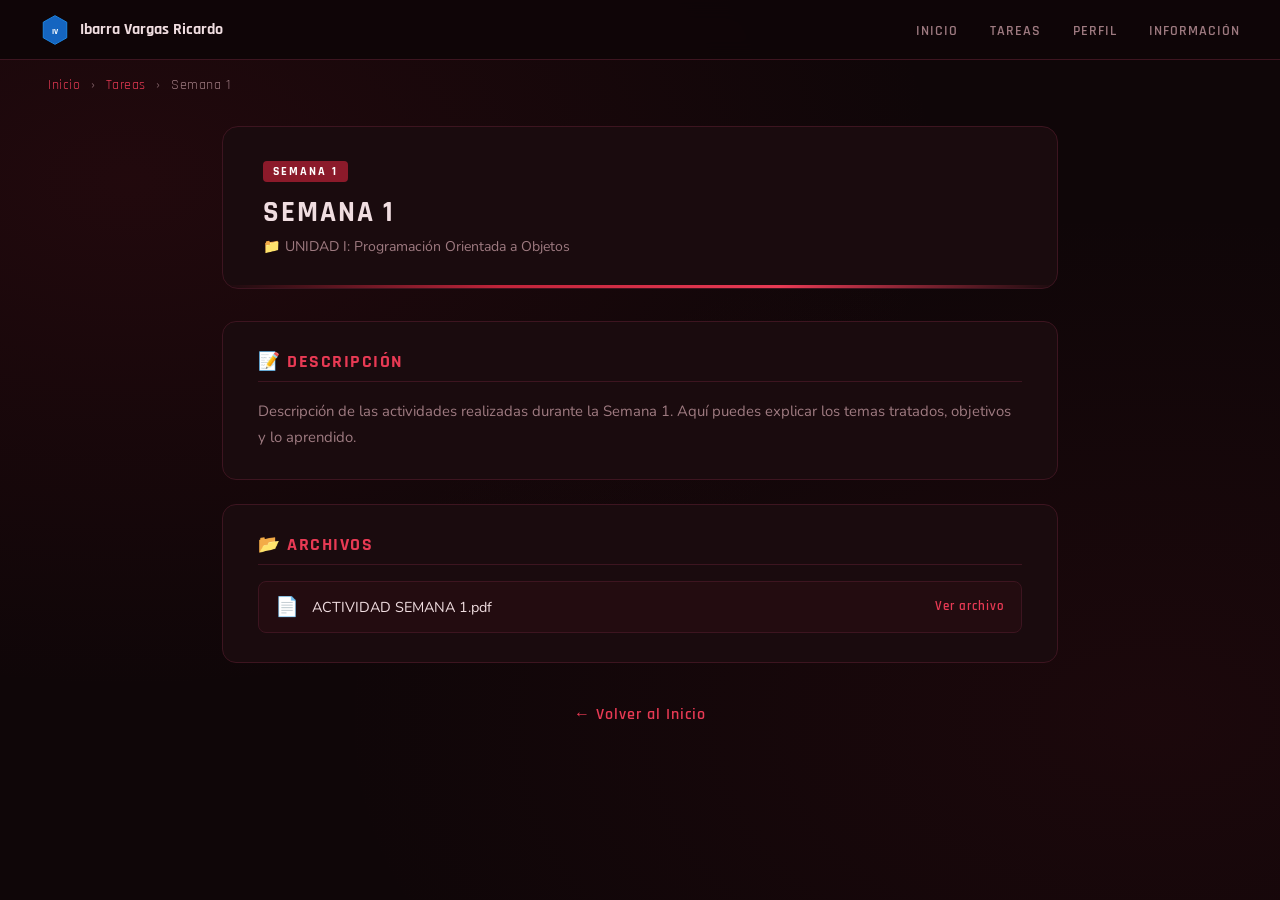
==== pages/semana1.html @ 6594347a "Add files via upload" ====
<!DOCTYPE html>
<html lang="es">
<head>
  <meta charset="UTF-8" />
  <meta name="viewport" content="width=device-width, initial-scale=1.0" />
  <title>Semana 1 — Ibarra Vargas Ricardo</title>
  <link href="https://fonts.googleapis.com/css2?family=Rajdhani:wght@400;600;700&family=Nunito:wght@300;400;600;700&display=swap" rel="stylesheet">
  <style>
    :root {
      --bg-dark:    #0f0608;
      --bg-card:    #1a0b0e;
      --accent:     #8b1a2a;
      --accent2:    #c0243a;
      --accent3:    #e83a54;
      --gold:       #d4a853;
      --text:       #f0dde0;
      --text-muted: #9e7a80;
      --border:     #3d1520;
    }

    * { margin: 0; padding: 0; box-sizing: border-box; }

    body {
      font-family: 'Nunito', sans-serif;
      background-color: var(--bg-dark);
      color: var(--text);
      min-height: 100vh;
      background-image:
        radial-gradient(ellipse at 10% 20%, rgba(139,26,42,0.15) 0%, transparent 50%),
        radial-gradient(ellipse at 90% 80%, rgba(139,26,42,0.10) 0%, transparent 50%);
    }

    /* NAV */
    nav {
      display: flex;
      align-items: center;
      justify-content: space-between;
      padding: 0 2.5rem;
      height: 60px;
      background: rgba(15,6,8,0.95);
      border-bottom: 1px solid var(--border);
      position: sticky;
      top: 0;
      z-index: 100;
      backdrop-filter: blur(10px);
    }

    .nav-brand {
      display: flex;
      align-items: center;
      gap: 10px;
      font-family: 'Rajdhani', sans-serif;
      font-weight: 700;
      font-size: 1rem;
      color: var(--text);
      text-decoration: none;
    }

    .nav-logo-hex { width: 30px; height: 30px; }

    .nav-links { display: flex; gap: 2rem; list-style: none; }
    .nav-links a {
      text-decoration: none;
      color: var(--text-muted);
      font-family: 'Rajdhani', sans-serif;
      font-weight: 600;
      font-size: 0.9rem;
      letter-spacing: 1px;
      text-transform: uppercase;
      transition: color 0.2s;
    }
    .nav-links a:hover { color: var(--accent3); }

    /* BREADCRUMB */
    .breadcrumb {
      padding: 1rem 3rem;
      font-size: 0.85rem;
      color: var(--text-muted);
      font-family: 'Rajdhani', sans-serif;
      letter-spacing: 0.5px;
    }
    .breadcrumb a { color: var(--accent3); text-decoration: none; }
    .breadcrumb a:hover { text-decoration: underline; }
    .breadcrumb span { margin: 0 6px; }

    /* MAIN */
    main {
      max-width: 900px;
      margin: 0 auto;
      padding: 1rem 2rem 4rem;
    }

    /* HEADER DE SEMANA */
    .semana-header {
      background: var(--bg-card);
      border: 1px solid var(--border);
      border-radius: 16px;
      padding: 2rem 2.5rem;
      margin-bottom: 2rem;
      position: relative;
      overflow: hidden;
      animation: fadeIn 0.5s ease;
    }

    .semana-header::before {
      content: '';
      position: absolute;
      bottom: 0; left: 0; right: 0;
      height: 3px;
      background: linear-gradient(90deg, transparent, var(--accent2), var(--accent3), transparent);
    }

    .semana-tag {
      display: inline-block;
      background: var(--accent);
      color: #fff;
      font-family: 'Rajdhani', sans-serif;
      font-weight: 700;
      font-size: 0.75rem;
      letter-spacing: 2px;
      padding: 3px 10px;
      border-radius: 4px;
      text-transform: uppercase;
      margin-bottom: 0.75rem;
    }

    .semana-title {
      font-family: 'Rajdhani', sans-serif;
      font-size: 1.8rem;
      font-weight: 700;
      letter-spacing: 2px;
      color: var(--text);
      margin-bottom: 0.4rem;
    }

    .semana-unidad {
      color: var(--text-muted);
      font-size: 0.88rem;
    }

    /* SECCIONES */
    .section-card {
      background: var(--bg-card);
      border: 1px solid var(--border);
      border-radius: 14px;
      padding: 1.8rem 2.2rem;
      margin-bottom: 1.5rem;
      animation: fadeIn 0.6s ease;
    }

    .section-title {
      font-family: 'Rajdhani', sans-serif;
      font-size: 1.1rem;
      font-weight: 700;
      letter-spacing: 1.5px;
      color: var(--accent3);
      text-transform: uppercase;
      margin-bottom: 1rem;
      padding-bottom: 0.5rem;
      border-bottom: 1px solid var(--border);
    }

    /* ARCHIVOS */
    .file-list { list-style: none; display: flex; flex-direction: column; gap: 0.6rem; }

    .file-item {
      display: flex;
      align-items: center;
      gap: 0.8rem;
      padding: 0.75rem 1rem;
      background: rgba(139,26,42,0.08);
      border: 1px solid var(--border);
      border-radius: 8px;
      transition: all 0.2s;
    }

    .file-item:hover {
      border-color: var(--accent2);
      background: rgba(139,26,42,0.18);
    }

    .file-icon { font-size: 1.2rem; flex-shrink: 0; }

    .file-name {
      flex: 1;
      font-size: 0.9rem;
      color: var(--text);
    }

    .file-link {
      text-decoration: none;
      color: var(--accent3);
      font-family: 'Rajdhani', sans-serif;
      font-weight: 600;
      font-size: 0.82rem;
      letter-spacing: 1px;
      transition: color 0.2s;
    }
    .file-link:hover { color: #ff6b82; }

    /* DESCRIPCIÓN */
    .desc-text {
      color: var(--text-muted);
      font-size: 0.93rem;
      line-height: 1.75;
    }

    .desc-text strong { color: var(--accent3); }

    /* VACÍO PLACEHOLDER */
    .empty-note {
      color: var(--text-muted);
      font-size: 0.88rem;
      font-style: italic;
      text-align: center;
      padding: 1.5rem 0;
    }

    /* BACK */
    .back-row {
      text-align: center;
      margin-top: 2.5rem;
    }

    .back-link {
      color: var(--accent3);
      text-decoration: none;
      font-family: 'Rajdhani', sans-serif;
      font-weight: 600;
      letter-spacing: 1px;
      transition: color 0.2s;
    }
    .back-link:hover { color: #ff6b82; }

    @keyframes fadeIn {
      from { opacity: 0; transform: translateY(12px); }
      to   { opacity: 1; transform: translateY(0); }
    }
  </style>
</head>
<body>

  <!-- NAVBAR -->
  <nav>
    <a class="nav-brand" href="../index.html">
      <svg class="nav-logo-hex" viewBox="0 0 40 46" xmlns="http://www.w3.org/2000/svg">
        <polygon points="20,1 38,11 38,35 20,45 2,35 2,11"
                 fill="#1565c0" stroke="#1e88e5" stroke-width="1.5"/>
        <text x="20" y="29" font-family="Rajdhani,sans-serif"
              font-size="13" font-weight="700" fill="white" text-anchor="middle">IV</text>
      </svg>
      Ibarra Vargas Ricardo
    </a>
    <ul class="nav-links">
      <li><a href="../index.html">Inicio</a></li>
      <li><a href="../index.html#tareas">Tareas</a></li>
      <li><a href="../index.html#perfil">Perfil</a></li>
      <li><a href="../index.html#info">Información</a></li>
    </ul>
  </nav>

  <!-- BREADCRUMB -->
  <div class="breadcrumb">
    <a href="../index.html">Inicio</a>
    <span>›</span>
    <a href="../index.html">Tareas</a>
    <span>›</span>
    Semana 1
  </div>

  <!-- CONTENIDO -->
  <main>

    <!-- Cabecera de semana -->
    <div class="semana-header">
      <div class="semana-tag">Semana 1</div>
      <div class="semana-title">SEMANA 1</div>
      <div class="semana-unidad">📁 UNIDAD I: Programación Orientada a Objetos</div>
    </div>

    <!-- Descripción de la práctica -->
    <div class="section-card">
      <div class="section-title">📝 Descripción</div>
      <p class="desc-text">
        <!-- ✏️ EDITA AQUÍ: escribe de qué trata la práctica de esta semana -->
        Descripción de las actividades realizadas durante la Semana 1.
        Aquí puedes explicar los temas tratados, objetivos y lo aprendido.
      </p>
    </div>

    <!-- Archivos entregados -->
    <div class="section-card">
      <div class="section-title">📂 Archivos</div>
      <ul class="file-list">

        <!-- ✏️ EDITA AQUÍ: agrega tus archivos.
             El href debe ser la ruta al archivo dentro de la carpeta semana1/
             Ejemplo: href="semana1/ACTIVIDAD_SEMANA_1.pdf"  -->

        <li class="file-item">
          <span class="file-icon">📄</span>
          <span class="file-name">ACTIVIDAD SEMANA 1.pdf</span>
          <a class="file-link" href="semana1/ACTIVIDAD_SEMANA_1.pdf" target="_blank">Ver archivo</a>
        </li>

        <!-- Agrega más archivos copiando el bloque <li> de arriba -->

      </ul>
    </div>

    <!-- Volver -->
    <div class="back-row">
      <a class="back-link" href="../index.html">← Volver al Inicio</a>
    </div>

  </main>

</body>
</html>
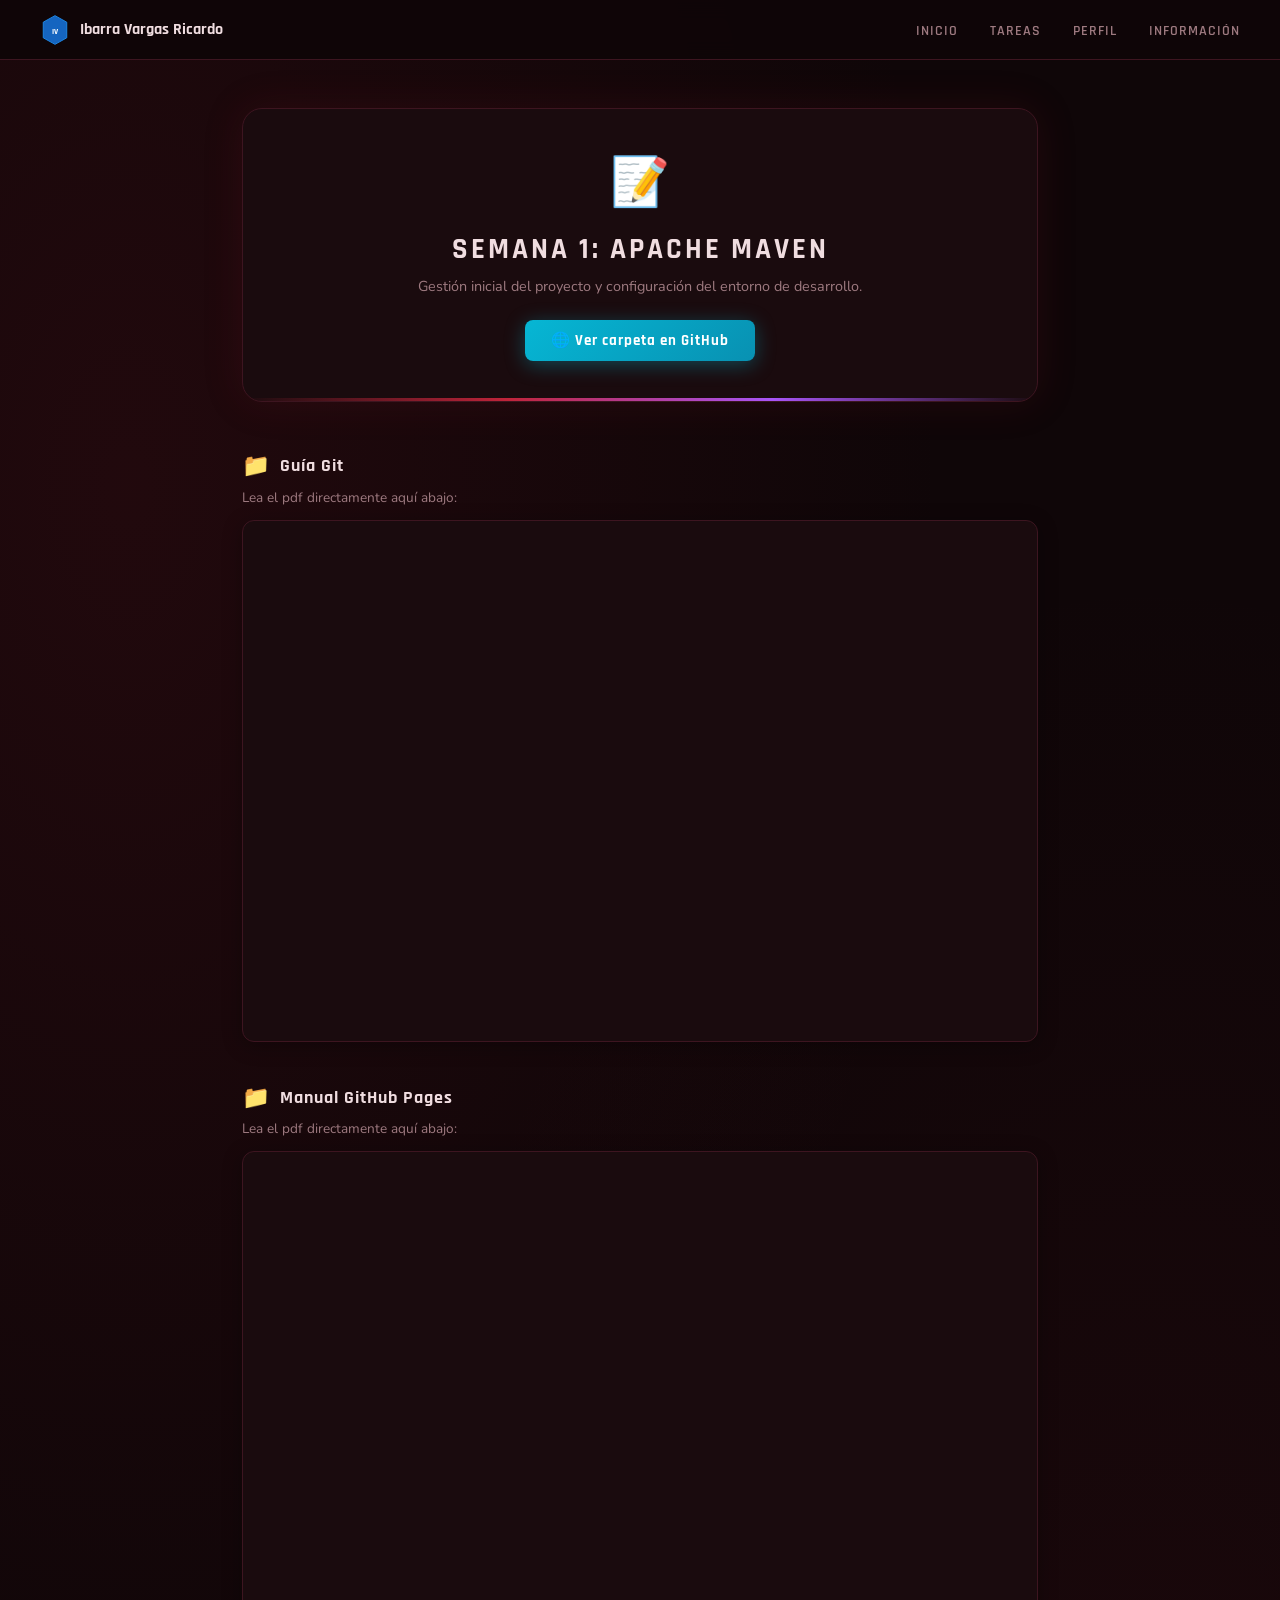
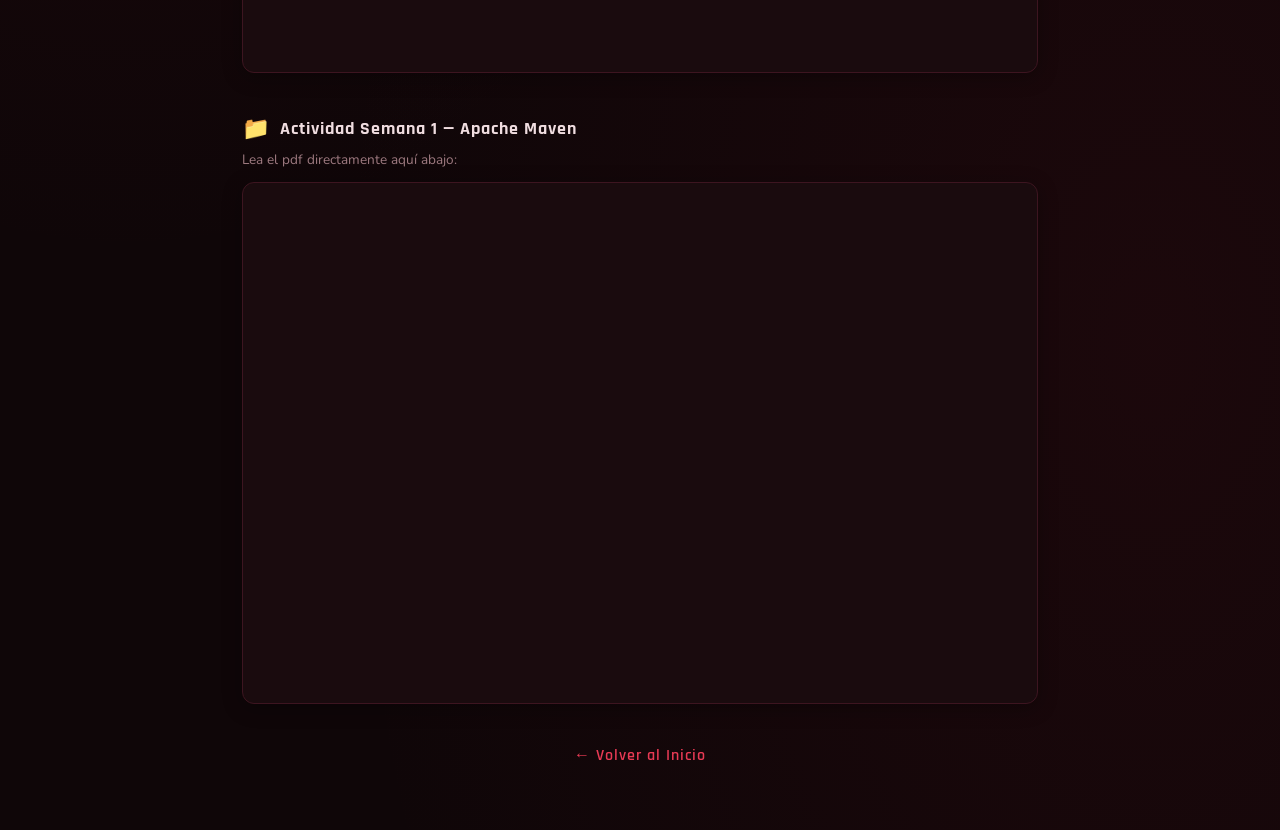
==== commit db411008: "Add files via upload" ====
--- a/pages/semana1.html
+++ b/pages/semana1.html
@@ -7,313 +7,155 @@
   <link href="https://fonts.googleapis.com/css2?family=Rajdhani:wght@400;600;700&family=Nunito:wght@300;400;600;700&display=swap" rel="stylesheet">
   <style>
     :root {
-      --bg-dark:    #0f0608;
-      --bg-card:    #1a0b0e;
-      --accent:     #8b1a2a;
-      --accent2:    #c0243a;
-      --accent3:    #e83a54;
-      --gold:       #d4a853;
-      --text:       #f0dde0;
-      --text-muted: #9e7a80;
-      --border:     #3d1520;
+      --bg-dark:#0f0608; --bg-card:#1a0b0e; --accent:#8b1a2a;
+      --accent2:#c0243a; --accent3:#e83a54;
+      --text:#f0dde0; --text-muted:#9e7a80; --border:#3d1520;
     }
+    * { margin:0; padding:0; box-sizing:border-box; }
+    body {
+      font-family:'Nunito',sans-serif; background-color:var(--bg-dark);
+      color:var(--text); min-height:100vh;
+      background-image:
+        radial-gradient(ellipse at 10% 20%,rgba(139,26,42,0.15) 0%,transparent 50%),
+        radial-gradient(ellipse at 90% 80%,rgba(139,26,42,0.10) 0%,transparent 50%);
+    }
+    nav {
+      display:flex; align-items:center; justify-content:space-between;
+      padding:0 2.5rem; height:60px; background:rgba(15,6,8,0.95);
+      border-bottom:1px solid var(--border); position:sticky; top:0; z-index:100;
+      backdrop-filter:blur(10px);
+    }
+    .nav-brand {
+      display:flex; align-items:center; gap:10px;
+      font-family:'Rajdhani',sans-serif; font-weight:700; font-size:1rem;
+      color:var(--text); text-decoration:none;
+    }
+    .nav-logo-hex { width:30px; height:30px; }
+    .nav-links { display:flex; gap:2rem; list-style:none; }
+    .nav-links a {
+      text-decoration:none; color:var(--text-muted);
+      font-family:'Rajdhani',sans-serif; font-weight:600;
+      font-size:0.9rem; letter-spacing:1px; text-transform:uppercase; transition:color 0.2s;
+    }
+    .nav-links a:hover { color:var(--accent3); }
 
-    * { margin: 0; padding: 0; box-sizing: border-box; }
+    main { max-width:860px; margin:0 auto; padding:3rem 2rem 4rem; }
 
-    body {
-      font-family: 'Nunito', sans-serif;
-      background-color: var(--bg-dark);
-      color: var(--text);
-      min-height: 100vh;
-      background-image:
-        radial-gradient(ellipse at 10% 20%, rgba(139,26,42,0.15) 0%, transparent 50%),
-        radial-gradient(ellipse at 90% 80%, rgba(139,26,42,0.10) 0%, transparent 50%);
+    .hero-semana {
+      background:var(--bg-card); border:1px solid var(--border);
+      border-radius:20px; padding:2.5rem 2rem; text-align:center;
+      position:relative; overflow:hidden; margin-bottom:3rem;
+      box-shadow:0 0 40px rgba(139,26,42,0.15); animation:fadeIn 0.6s ease;
     }
+    .hero-semana::before {
+      content:''; position:absolute; bottom:0; left:0; right:0; height:3px;
+      background:linear-gradient(90deg,transparent,var(--accent2),#a855f7,transparent);
+    }
+    .hero-icon { font-size:3rem; margin-bottom:1rem; display:block; }
+    .hero-semana h1 {
+      font-family:'Rajdhani',sans-serif; font-size:1.8rem; font-weight:700;
+      letter-spacing:3px; color:var(--text); text-transform:uppercase; margin-bottom:0.5rem;
+    }
+    .hero-semana p { color:var(--text-muted); font-size:0.9rem; margin-bottom:1.5rem; }
+    .btn-github {
+      display:inline-flex; align-items:center; gap:8px;
+      background:linear-gradient(135deg,#06b6d4,#0891b2);
+      color:#fff; border:none; padding:0.7rem 1.6rem; border-radius:8px;
+      font-family:'Rajdhani',sans-serif; font-weight:700; font-size:0.95rem;
+      letter-spacing:1px; cursor:pointer; text-decoration:none;
+      box-shadow:0 4px 20px rgba(6,182,212,0.35); transition:all 0.2s;
+    }
+    .btn-github:hover { transform:translateY(-2px); box-shadow:0 6px 28px rgba(6,182,212,0.5); }
 
-    /* NAV */
-    nav {
-      display: flex;
-      align-items: center;
-      justify-content: space-between;
-      padding: 0 2.5rem;
-      height: 60px;
-      background: rgba(15,6,8,0.95);
-      border-bottom: 1px solid var(--border);
-      position: sticky;
-      top: 0;
-      z-index: 100;
-      backdrop-filter: blur(10px);
+    .pdf-section { margin-bottom:2.5rem; animation:fadeIn 0.5s ease; }
+    .pdf-section-header { display:flex; align-items:center; gap:10px; margin-bottom:0.4rem; }
+    .pdf-folder { font-size:1.4rem; }
+    .pdf-section-title {
+      font-family:'Rajdhani',sans-serif; font-size:1.15rem; font-weight:700;
+      color:var(--text); letter-spacing:1px;
     }
+    .pdf-section-desc { color:var(--text-muted); font-size:0.85rem; margin-bottom:0.8rem; }
+    .pdf-embed-wrapper {
+      background:var(--bg-card); border:1px solid var(--border);
+      border-radius:12px; overflow:hidden; box-shadow:0 4px 20px rgba(0,0,0,0.3);
+    }
+    .pdf-embed-wrapper iframe { width:100%; height:520px; border:none; display:block; }
 
-    .nav-brand {
-      display: flex;
-      align-items: center;
-      gap: 10px;
-      font-family: 'Rajdhani', sans-serif;
-      font-weight: 700;
-      font-size: 1rem;
-      color: var(--text);
-      text-decoration: none;
+    .back-center { text-align:center; margin-top:2.5rem; }
+    .back-link {
+      color:var(--accent3); text-decoration:none;
+      font-family:'Rajdhani',sans-serif; font-weight:600; letter-spacing:1px; transition:color 0.2s;
     }
-
-    .nav-logo-hex { width: 30px; height: 30px; }
-
-    .nav-links { display: flex; gap: 2rem; list-style: none; }
-    .nav-links a {
-      text-decoration: none;
-      color: var(--text-muted);
-      font-family: 'Rajdhani', sans-serif;
-      font-weight: 600;
-      font-size: 0.9rem;
-      letter-spacing: 1px;
-      text-transform: uppercase;
-      transition: color 0.2s;
-    }
-    .nav-links a:hover { color: var(--accent3); }
-
-    /* BREADCRUMB */
-    .breadcrumb {
-      padding: 1rem 3rem;
-      font-size: 0.85rem;
-      color: var(--text-muted);
-      font-family: 'Rajdhani', sans-serif;
-      letter-spacing: 0.5px;
-    }
-    .breadcrumb a { color: var(--accent3); text-decoration: none; }
-    .breadcrumb a:hover { text-decoration: underline; }
-    .breadcrumb span { margin: 0 6px; }
-
-    /* MAIN */
-    main {
-      max-width: 900px;
-      margin: 0 auto;
-      padding: 1rem 2rem 4rem;
-    }
-
-    /* HEADER DE SEMANA */
-    .semana-header {
-      background: var(--bg-card);
-      border: 1px solid var(--border);
-      border-radius: 16px;
-      padding: 2rem 2.5rem;
-      margin-bottom: 2rem;
-      position: relative;
-      overflow: hidden;
-      animation: fadeIn 0.5s ease;
-    }
-
-    .semana-header::before {
-      content: '';
-      position: absolute;
-      bottom: 0; left: 0; right: 0;
-      height: 3px;
-      background: linear-gradient(90deg, transparent, var(--accent2), var(--accent3), transparent);
-    }
-
-    .semana-tag {
-      display: inline-block;
-      background: var(--accent);
-      color: #fff;
-      font-family: 'Rajdhani', sans-serif;
-      font-weight: 700;
-      font-size: 0.75rem;
-      letter-spacing: 2px;
-      padding: 3px 10px;
-      border-radius: 4px;
-      text-transform: uppercase;
-      margin-bottom: 0.75rem;
-    }
-
-    .semana-title {
-      font-family: 'Rajdhani', sans-serif;
-      font-size: 1.8rem;
-      font-weight: 700;
-      letter-spacing: 2px;
-      color: var(--text);
-      margin-bottom: 0.4rem;
-    }
-
-    .semana-unidad {
-      color: var(--text-muted);
-      font-size: 0.88rem;
-    }
-
-    /* SECCIONES */
-    .section-card {
-      background: var(--bg-card);
-      border: 1px solid var(--border);
-      border-radius: 14px;
-      padding: 1.8rem 2.2rem;
-      margin-bottom: 1.5rem;
-      animation: fadeIn 0.6s ease;
-    }
-
-    .section-title {
-      font-family: 'Rajdhani', sans-serif;
-      font-size: 1.1rem;
-      font-weight: 700;
-      letter-spacing: 1.5px;
-      color: var(--accent3);
-      text-transform: uppercase;
-      margin-bottom: 1rem;
-      padding-bottom: 0.5rem;
-      border-bottom: 1px solid var(--border);
-    }
-
-    /* ARCHIVOS */
-    .file-list { list-style: none; display: flex; flex-direction: column; gap: 0.6rem; }
-
-    .file-item {
-      display: flex;
-      align-items: center;
-      gap: 0.8rem;
-      padding: 0.75rem 1rem;
-      background: rgba(139,26,42,0.08);
-      border: 1px solid var(--border);
-      border-radius: 8px;
-      transition: all 0.2s;
-    }
-
-    .file-item:hover {
-      border-color: var(--accent2);
-      background: rgba(139,26,42,0.18);
-    }
-
-    .file-icon { font-size: 1.2rem; flex-shrink: 0; }
-
-    .file-name {
-      flex: 1;
-      font-size: 0.9rem;
-      color: var(--text);
-    }
-
-    .file-link {
-      text-decoration: none;
-      color: var(--accent3);
-      font-family: 'Rajdhani', sans-serif;
-      font-weight: 600;
-      font-size: 0.82rem;
-      letter-spacing: 1px;
-      transition: color 0.2s;
-    }
-    .file-link:hover { color: #ff6b82; }
-
-    /* DESCRIPCIÓN */
-    .desc-text {
-      color: var(--text-muted);
-      font-size: 0.93rem;
-      line-height: 1.75;
-    }
-
-    .desc-text strong { color: var(--accent3); }
-
-    /* VACÍO PLACEHOLDER */
-    .empty-note {
-      color: var(--text-muted);
-      font-size: 0.88rem;
-      font-style: italic;
-      text-align: center;
-      padding: 1.5rem 0;
-    }
-
-    /* BACK */
-    .back-row {
-      text-align: center;
-      margin-top: 2.5rem;
-    }
-
-    .back-link {
-      color: var(--accent3);
-      text-decoration: none;
-      font-family: 'Rajdhani', sans-serif;
-      font-weight: 600;
-      letter-spacing: 1px;
-      transition: color 0.2s;
-    }
-    .back-link:hover { color: #ff6b82; }
-
-    @keyframes fadeIn {
-      from { opacity: 0; transform: translateY(12px); }
-      to   { opacity: 1; transform: translateY(0); }
-    }
+    .back-link:hover { color:#ff6b82; }
+    @keyframes fadeIn { from{opacity:0;transform:translateY(12px)} to{opacity:1;transform:translateY(0)} }
   </style>
 </head>
 <body>
-
-  <!-- NAVBAR -->
   <nav>
     <a class="nav-brand" href="../index.html">
       <svg class="nav-logo-hex" viewBox="0 0 40 46" xmlns="http://www.w3.org/2000/svg">
-        <polygon points="20,1 38,11 38,35 20,45 2,35 2,11"
-                 fill="#1565c0" stroke="#1e88e5" stroke-width="1.5"/>
-        <text x="20" y="29" font-family="Rajdhani,sans-serif"
-              font-size="13" font-weight="700" fill="white" text-anchor="middle">IV</text>
+        <polygon points="20,1 38,11 38,35 20,45 2,35 2,11" fill="#1565c0" stroke="#1e88e5" stroke-width="1.5"/>
+        <text x="20" y="29" font-family="Rajdhani,sans-serif" font-size="13" font-weight="700" fill="white" text-anchor="middle">IV</text>
       </svg>
       Ibarra Vargas Ricardo
     </a>
     <ul class="nav-links">
       <li><a href="../index.html">Inicio</a></li>
-      <li><a href="../index.html#tareas">Tareas</a></li>
-      <li><a href="../index.html#perfil">Perfil</a></li>
-      <li><a href="../index.html#info">Información</a></li>
+      <li><a href="../index.html">Tareas</a></li>
+      <li><a href="../index.html">Perfil</a></li>
+      <li><a href="../index.html">Información</a></li>
     </ul>
   </nav>
 
-  <!-- BREADCRUMB -->
-  <div class="breadcrumb">
-    <a href="../index.html">Inicio</a>
-    <span>›</span>
-    <a href="../index.html">Tareas</a>
-    <span>›</span>
-    Semana 1
-  </div>
-
-  <!-- CONTENIDO -->
   <main>
-
-    <!-- Cabecera de semana -->
-    <div class="semana-header">
-      <div class="semana-tag">Semana 1</div>
-      <div class="semana-title">SEMANA 1</div>
-      <div class="semana-unidad">📁 UNIDAD I: Programación Orientada a Objetos</div>
+    <div class="hero-semana">
+      <span class="hero-icon">📝</span>
+      <h1>Semana 1: Apache Maven</h1>
+      <p>Gestión inicial del proyecto y configuración del entorno de desarrollo.</p>
+      <a class="btn-github" href="https://github.com/TU_USUARIO/TU_REPO/tree/main/pages/semana1" target="_blank">
+        🌐 Ver carpeta en GitHub
+      </a>
     </div>
 
-    <!-- Descripción de la práctica -->
-    <div class="section-card">
-      <div class="section-title">📝 Descripción</div>
-      <p class="desc-text">
-        <!-- ✏️ EDITA AQUÍ: escribe de qué trata la práctica de esta semana -->
-        Descripción de las actividades realizadas durante la Semana 1.
-        Aquí puedes explicar los temas tratados, objetivos y lo aprendido.
-      </p>
+    <!-- PDF 1 -->
+    <div class="pdf-section">
+      <div class="pdf-section-header">
+        <span class="pdf-folder">📁</span>
+        <span class="pdf-section-title">Guía Git</span>
+      </div>
+      <p class="pdf-section-desc">Lea el pdf directamente aquí abajo:</p>
+      <div class="pdf-embed-wrapper">
+        <iframe src="semana1/GUIA_GITHUB_IbarraVargasRicardo.pdf" title="Guía GitHub"></iframe>
+      </div>
     </div>
 
-    <!-- Archivos entregados -->
-    <div class="section-card">
-      <div class="section-title">📂 Archivos</div>
-      <ul class="file-list">
-
-        <!-- ✏️ EDITA AQUÍ: agrega tus archivos.
-             El href debe ser la ruta al archivo dentro de la carpeta semana1/
-             Ejemplo: href="semana1/ACTIVIDAD_SEMANA_1.pdf"  -->
-
-        <li class="file-item">
-          <span class="file-icon">📄</span>
-          <span class="file-name">ACTIVIDAD SEMANA 1.pdf</span>
-          <a class="file-link" href="semana1/ACTIVIDAD_SEMANA_1.pdf" target="_blank">Ver archivo</a>
-        </li>
-
-        <!-- Agrega más archivos copiando el bloque <li> de arriba -->
-
-      </ul>
+    <!-- PDF 2 -->
+    <div class="pdf-section">
+      <div class="pdf-section-header">
+        <span class="pdf-folder">📁</span>
+        <span class="pdf-section-title">Manual GitHub Pages</span>
+      </div>
+      <p class="pdf-section-desc">Lea el pdf directamente aquí abajo:</p>
+      <div class="pdf-embed-wrapper">
+        <iframe src="semana1/MANUAL_GITHUB_IbarraVargasRicardo.pdf" title="Manual GitHub"></iframe>
+      </div>
     </div>
 
-    <!-- Volver -->
-    <div class="back-row">
+    <!-- PDF 3 -->
+    <div class="pdf-section">
+      <div class="pdf-section-header">
+        <span class="pdf-folder">📁</span>
+        <span class="pdf-section-title">Actividad Semana 1 — Apache Maven</span>
+      </div>
+      <p class="pdf-section-desc">Lea el pdf directamente aquí abajo:</p>
+      <div class="pdf-embed-wrapper">
+        <iframe src="semana1/SEMANA1_APACHE_IbarraVargaRicardo.pdf" title="Actividad Semana 1"></iframe>
+      </div>
+    </div>
+
+    <div class="back-center">
       <a class="back-link" href="../index.html">← Volver al Inicio</a>
     </div>
-
   </main>
-
 </body>
 </html>
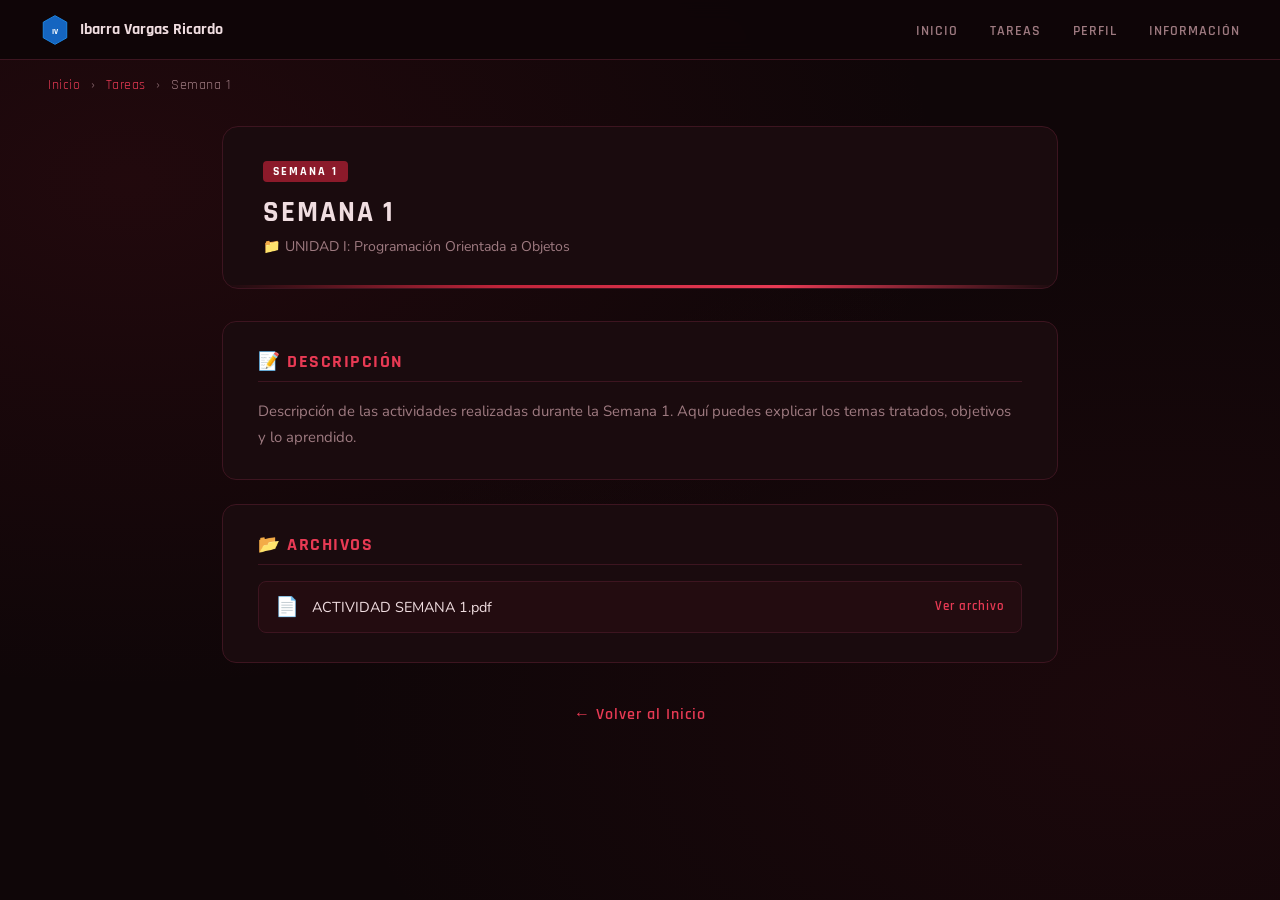
==== commit 742e489c: "Add files via upload" ====
--- a/pages/semana1.html
+++ b/pages/semana1.html
@@ -7,155 +7,313 @@
   <link href="https://fonts.googleapis.com/css2?family=Rajdhani:wght@400;600;700&family=Nunito:wght@300;400;600;700&display=swap" rel="stylesheet">
   <style>
     :root {
-      --bg-dark:#0f0608; --bg-card:#1a0b0e; --accent:#8b1a2a;
-      --accent2:#c0243a; --accent3:#e83a54;
-      --text:#f0dde0; --text-muted:#9e7a80; --border:#3d1520;
-    }
-    * { margin:0; padding:0; box-sizing:border-box; }
+      --bg-dark:    #0f0608;
+      --bg-card:    #1a0b0e;
+      --accent:     #8b1a2a;
+      --accent2:    #c0243a;
+      --accent3:    #e83a54;
+      --gold:       #d4a853;
+      --text:       #f0dde0;
+      --text-muted: #9e7a80;
+      --border:     #3d1520;
+    }
+
+    * { margin: 0; padding: 0; box-sizing: border-box; }
+
     body {
-      font-family:'Nunito',sans-serif; background-color:var(--bg-dark);
-      color:var(--text); min-height:100vh;
+      font-family: 'Nunito', sans-serif;
+      background-color: var(--bg-dark);
+      color: var(--text);
+      min-height: 100vh;
       background-image:
-        radial-gradient(ellipse at 10% 20%,rgba(139,26,42,0.15) 0%,transparent 50%),
-        radial-gradient(ellipse at 90% 80%,rgba(139,26,42,0.10) 0%,transparent 50%);
-    }
+        radial-gradient(ellipse at 10% 20%, rgba(139,26,42,0.15) 0%, transparent 50%),
+        radial-gradient(ellipse at 90% 80%, rgba(139,26,42,0.10) 0%, transparent 50%);
+    }
+
+    /* NAV */
     nav {
-      display:flex; align-items:center; justify-content:space-between;
-      padding:0 2.5rem; height:60px; background:rgba(15,6,8,0.95);
-      border-bottom:1px solid var(--border); position:sticky; top:0; z-index:100;
-      backdrop-filter:blur(10px);
-    }
+      display: flex;
+      align-items: center;
+      justify-content: space-between;
+      padding: 0 2.5rem;
+      height: 60px;
+      background: rgba(15,6,8,0.95);
+      border-bottom: 1px solid var(--border);
+      position: sticky;
+      top: 0;
+      z-index: 100;
+      backdrop-filter: blur(10px);
+    }
+
     .nav-brand {
-      display:flex; align-items:center; gap:10px;
-      font-family:'Rajdhani',sans-serif; font-weight:700; font-size:1rem;
-      color:var(--text); text-decoration:none;
-    }
-    .nav-logo-hex { width:30px; height:30px; }
-    .nav-links { display:flex; gap:2rem; list-style:none; }
+      display: flex;
+      align-items: center;
+      gap: 10px;
+      font-family: 'Rajdhani', sans-serif;
+      font-weight: 700;
+      font-size: 1rem;
+      color: var(--text);
+      text-decoration: none;
+    }
+
+    .nav-logo-hex { width: 30px; height: 30px; }
+
+    .nav-links { display: flex; gap: 2rem; list-style: none; }
     .nav-links a {
-      text-decoration:none; color:var(--text-muted);
-      font-family:'Rajdhani',sans-serif; font-weight:600;
-      font-size:0.9rem; letter-spacing:1px; text-transform:uppercase; transition:color 0.2s;
-    }
-    .nav-links a:hover { color:var(--accent3); }
-
-    main { max-width:860px; margin:0 auto; padding:3rem 2rem 4rem; }
-
-    .hero-semana {
-      background:var(--bg-card); border:1px solid var(--border);
-      border-radius:20px; padding:2.5rem 2rem; text-align:center;
-      position:relative; overflow:hidden; margin-bottom:3rem;
-      box-shadow:0 0 40px rgba(139,26,42,0.15); animation:fadeIn 0.6s ease;
-    }
-    .hero-semana::before {
-      content:''; position:absolute; bottom:0; left:0; right:0; height:3px;
-      background:linear-gradient(90deg,transparent,var(--accent2),#a855f7,transparent);
-    }
-    .hero-icon { font-size:3rem; margin-bottom:1rem; display:block; }
-    .hero-semana h1 {
-      font-family:'Rajdhani',sans-serif; font-size:1.8rem; font-weight:700;
-      letter-spacing:3px; color:var(--text); text-transform:uppercase; margin-bottom:0.5rem;
-    }
-    .hero-semana p { color:var(--text-muted); font-size:0.9rem; margin-bottom:1.5rem; }
-    .btn-github {
-      display:inline-flex; align-items:center; gap:8px;
-      background:linear-gradient(135deg,#06b6d4,#0891b2);
-      color:#fff; border:none; padding:0.7rem 1.6rem; border-radius:8px;
-      font-family:'Rajdhani',sans-serif; font-weight:700; font-size:0.95rem;
-      letter-spacing:1px; cursor:pointer; text-decoration:none;
-      box-shadow:0 4px 20px rgba(6,182,212,0.35); transition:all 0.2s;
-    }
-    .btn-github:hover { transform:translateY(-2px); box-shadow:0 6px 28px rgba(6,182,212,0.5); }
-
-    .pdf-section { margin-bottom:2.5rem; animation:fadeIn 0.5s ease; }
-    .pdf-section-header { display:flex; align-items:center; gap:10px; margin-bottom:0.4rem; }
-    .pdf-folder { font-size:1.4rem; }
-    .pdf-section-title {
-      font-family:'Rajdhani',sans-serif; font-size:1.15rem; font-weight:700;
-      color:var(--text); letter-spacing:1px;
-    }
-    .pdf-section-desc { color:var(--text-muted); font-size:0.85rem; margin-bottom:0.8rem; }
-    .pdf-embed-wrapper {
-      background:var(--bg-card); border:1px solid var(--border);
-      border-radius:12px; overflow:hidden; box-shadow:0 4px 20px rgba(0,0,0,0.3);
-    }
-    .pdf-embed-wrapper iframe { width:100%; height:520px; border:none; display:block; }
-
-    .back-center { text-align:center; margin-top:2.5rem; }
+      text-decoration: none;
+      color: var(--text-muted);
+      font-family: 'Rajdhani', sans-serif;
+      font-weight: 600;
+      font-size: 0.9rem;
+      letter-spacing: 1px;
+      text-transform: uppercase;
+      transition: color 0.2s;
+    }
+    .nav-links a:hover { color: var(--accent3); }
+
+    /* BREADCRUMB */
+    .breadcrumb {
+      padding: 1rem 3rem;
+      font-size: 0.85rem;
+      color: var(--text-muted);
+      font-family: 'Rajdhani', sans-serif;
+      letter-spacing: 0.5px;
+    }
+    .breadcrumb a { color: var(--accent3); text-decoration: none; }
+    .breadcrumb a:hover { text-decoration: underline; }
+    .breadcrumb span { margin: 0 6px; }
+
+    /* MAIN */
+    main {
+      max-width: 900px;
+      margin: 0 auto;
+      padding: 1rem 2rem 4rem;
+    }
+
+    /* HEADER DE SEMANA */
+    .semana-header {
+      background: var(--bg-card);
+      border: 1px solid var(--border);
+      border-radius: 16px;
+      padding: 2rem 2.5rem;
+      margin-bottom: 2rem;
+      position: relative;
+      overflow: hidden;
+      animation: fadeIn 0.5s ease;
+    }
+
+    .semana-header::before {
+      content: '';
+      position: absolute;
+      bottom: 0; left: 0; right: 0;
+      height: 3px;
+      background: linear-gradient(90deg, transparent, var(--accent2), var(--accent3), transparent);
+    }
+
+    .semana-tag {
+      display: inline-block;
+      background: var(--accent);
+      color: #fff;
+      font-family: 'Rajdhani', sans-serif;
+      font-weight: 700;
+      font-size: 0.75rem;
+      letter-spacing: 2px;
+      padding: 3px 10px;
+      border-radius: 4px;
+      text-transform: uppercase;
+      margin-bottom: 0.75rem;
+    }
+
+    .semana-title {
+      font-family: 'Rajdhani', sans-serif;
+      font-size: 1.8rem;
+      font-weight: 700;
+      letter-spacing: 2px;
+      color: var(--text);
+      margin-bottom: 0.4rem;
+    }
+
+    .semana-unidad {
+      color: var(--text-muted);
+      font-size: 0.88rem;
+    }
+
+    /* SECCIONES */
+    .section-card {
+      background: var(--bg-card);
+      border: 1px solid var(--border);
+      border-radius: 14px;
+      padding: 1.8rem 2.2rem;
+      margin-bottom: 1.5rem;
+      animation: fadeIn 0.6s ease;
+    }
+
+    .section-title {
+      font-family: 'Rajdhani', sans-serif;
+      font-size: 1.1rem;
+      font-weight: 700;
+      letter-spacing: 1.5px;
+      color: var(--accent3);
+      text-transform: uppercase;
+      margin-bottom: 1rem;
+      padding-bottom: 0.5rem;
+      border-bottom: 1px solid var(--border);
+    }
+
+    /* ARCHIVOS */
+    .file-list { list-style: none; display: flex; flex-direction: column; gap: 0.6rem; }
+
+    .file-item {
+      display: flex;
+      align-items: center;
+      gap: 0.8rem;
+      padding: 0.75rem 1rem;
+      background: rgba(139,26,42,0.08);
+      border: 1px solid var(--border);
+      border-radius: 8px;
+      transition: all 0.2s;
+    }
+
+    .file-item:hover {
+      border-color: var(--accent2);
+      background: rgba(139,26,42,0.18);
+    }
+
+    .file-icon { font-size: 1.2rem; flex-shrink: 0; }
+
+    .file-name {
+      flex: 1;
+      font-size: 0.9rem;
+      color: var(--text);
+    }
+
+    .file-link {
+      text-decoration: none;
+      color: var(--accent3);
+      font-family: 'Rajdhani', sans-serif;
+      font-weight: 600;
+      font-size: 0.82rem;
+      letter-spacing: 1px;
+      transition: color 0.2s;
+    }
+    .file-link:hover { color: #ff6b82; }
+
+    /* DESCRIPCIÓN */
+    .desc-text {
+      color: var(--text-muted);
+      font-size: 0.93rem;
+      line-height: 1.75;
+    }
+
+    .desc-text strong { color: var(--accent3); }
+
+    /* VACÍO PLACEHOLDER */
+    .empty-note {
+      color: var(--text-muted);
+      font-size: 0.88rem;
+      font-style: italic;
+      text-align: center;
+      padding: 1.5rem 0;
+    }
+
+    /* BACK */
+    .back-row {
+      text-align: center;
+      margin-top: 2.5rem;
+    }
+
     .back-link {
-      color:var(--accent3); text-decoration:none;
-      font-family:'Rajdhani',sans-serif; font-weight:600; letter-spacing:1px; transition:color 0.2s;
-    }
-    .back-link:hover { color:#ff6b82; }
-    @keyframes fadeIn { from{opacity:0;transform:translateY(12px)} to{opacity:1;transform:translateY(0)} }
+      color: var(--accent3);
+      text-decoration: none;
+      font-family: 'Rajdhani', sans-serif;
+      font-weight: 600;
+      letter-spacing: 1px;
+      transition: color 0.2s;
+    }
+    .back-link:hover { color: #ff6b82; }
+
+    @keyframes fadeIn {
+      from { opacity: 0; transform: translateY(12px); }
+      to   { opacity: 1; transform: translateY(0); }
+    }
   </style>
 </head>
 <body>
+
+  <!-- NAVBAR -->
   <nav>
     <a class="nav-brand" href="../index.html">
       <svg class="nav-logo-hex" viewBox="0 0 40 46" xmlns="http://www.w3.org/2000/svg">
-        <polygon points="20,1 38,11 38,35 20,45 2,35 2,11" fill="#1565c0" stroke="#1e88e5" stroke-width="1.5"/>
-        <text x="20" y="29" font-family="Rajdhani,sans-serif" font-size="13" font-weight="700" fill="white" text-anchor="middle">IV</text>
+        <polygon points="20,1 38,11 38,35 20,45 2,35 2,11"
+                 fill="#1565c0" stroke="#1e88e5" stroke-width="1.5"/>
+        <text x="20" y="29" font-family="Rajdhani,sans-serif"
+              font-size="13" font-weight="700" fill="white" text-anchor="middle">IV</text>
       </svg>
       Ibarra Vargas Ricardo
     </a>
     <ul class="nav-links">
       <li><a href="../index.html">Inicio</a></li>
-      <li><a href="../index.html">Tareas</a></li>
-      <li><a href="../index.html">Perfil</a></li>
-      <li><a href="../index.html">Información</a></li>
+      <li><a href="../index.html#tareas">Tareas</a></li>
+      <li><a href="../index.html#perfil">Perfil</a></li>
+      <li><a href="../index.html#info">Información</a></li>
     </ul>
   </nav>
 
+  <!-- BREADCRUMB -->
+  <div class="breadcrumb">
+    <a href="../index.html">Inicio</a>
+    <span>›</span>
+    <a href="../index.html">Tareas</a>
+    <span>›</span>
+    Semana 1
+  </div>
+
+  <!-- CONTENIDO -->
   <main>
-    <div class="hero-semana">
-      <span class="hero-icon">📝</span>
-      <h1>Semana 1: Apache Maven</h1>
-      <p>Gestión inicial del proyecto y configuración del entorno de desarrollo.</p>
-      <a class="btn-github" href="https://github.com/TU_USUARIO/TU_REPO/tree/main/pages/semana1" target="_blank">
-        🌐 Ver carpeta en GitHub
-      </a>
+
+    <!-- Cabecera de semana -->
+    <div class="semana-header">
+      <div class="semana-tag">Semana 1</div>
+      <div class="semana-title">SEMANA 1</div>
+      <div class="semana-unidad">📁 UNIDAD I: Programación Orientada a Objetos</div>
     </div>
 
-    <!-- PDF 1 -->
-    <div class="pdf-section">
-      <div class="pdf-section-header">
-        <span class="pdf-folder">📁</span>
-        <span class="pdf-section-title">Guía Git</span>
-      </div>
-      <p class="pdf-section-desc">Lea el pdf directamente aquí abajo:</p>
-      <div class="pdf-embed-wrapper">
-        <iframe src="semana1/GUIA_GITHUB_IbarraVargasRicardo.pdf" title="Guía GitHub"></iframe>
-      </div>
+    <!-- Descripción de la práctica -->
+    <div class="section-card">
+      <div class="section-title">📝 Descripción</div>
+      <p class="desc-text">
+        <!-- ✏️ EDITA AQUÍ: escribe de qué trata la práctica de esta semana -->
+        Descripción de las actividades realizadas durante la Semana 1.
+        Aquí puedes explicar los temas tratados, objetivos y lo aprendido.
+      </p>
     </div>
 
-    <!-- PDF 2 -->
-    <div class="pdf-section">
-      <div class="pdf-section-header">
-        <span class="pdf-folder">📁</span>
-        <span class="pdf-section-title">Manual GitHub Pages</span>
-      </div>
-      <p class="pdf-section-desc">Lea el pdf directamente aquí abajo:</p>
-      <div class="pdf-embed-wrapper">
-        <iframe src="semana1/MANUAL_GITHUB_IbarraVargasRicardo.pdf" title="Manual GitHub"></iframe>
-      </div>
+    <!-- Archivos entregados -->
+    <div class="section-card">
+      <div class="section-title">📂 Archivos</div>
+      <ul class="file-list">
+
+        <!-- ✏️ EDITA AQUÍ: agrega tus archivos.
+             El href debe ser la ruta al archivo dentro de la carpeta semana1/
+             Ejemplo: href="semana1/ACTIVIDAD_SEMANA_1.pdf"  -->
+
+        <li class="file-item">
+          <span class="file-icon">📄</span>
+          <span class="file-name">ACTIVIDAD SEMANA 1.pdf</span>
+          <a class="file-link" href="semana1/ACTIVIDAD_SEMANA_1.pdf" target="_blank">Ver archivo</a>
+        </li>
+
+        <!-- Agrega más archivos copiando el bloque <li> de arriba -->
+
+      </ul>
     </div>
 
-    <!-- PDF 3 -->
-    <div class="pdf-section">
-      <div class="pdf-section-header">
-        <span class="pdf-folder">📁</span>
-        <span class="pdf-section-title">Actividad Semana 1 — Apache Maven</span>
-      </div>
-      <p class="pdf-section-desc">Lea el pdf directamente aquí abajo:</p>
-      <div class="pdf-embed-wrapper">
-        <iframe src="semana1/SEMANA1_APACHE_IbarraVargaRicardo.pdf" title="Actividad Semana 1"></iframe>
-      </div>
-    </div>
-
-    <div class="back-center">
+    <!-- Volver -->
+    <div class="back-row">
       <a class="back-link" href="../index.html">← Volver al Inicio</a>
     </div>
+
   </main>
+
 </body>
 </html>
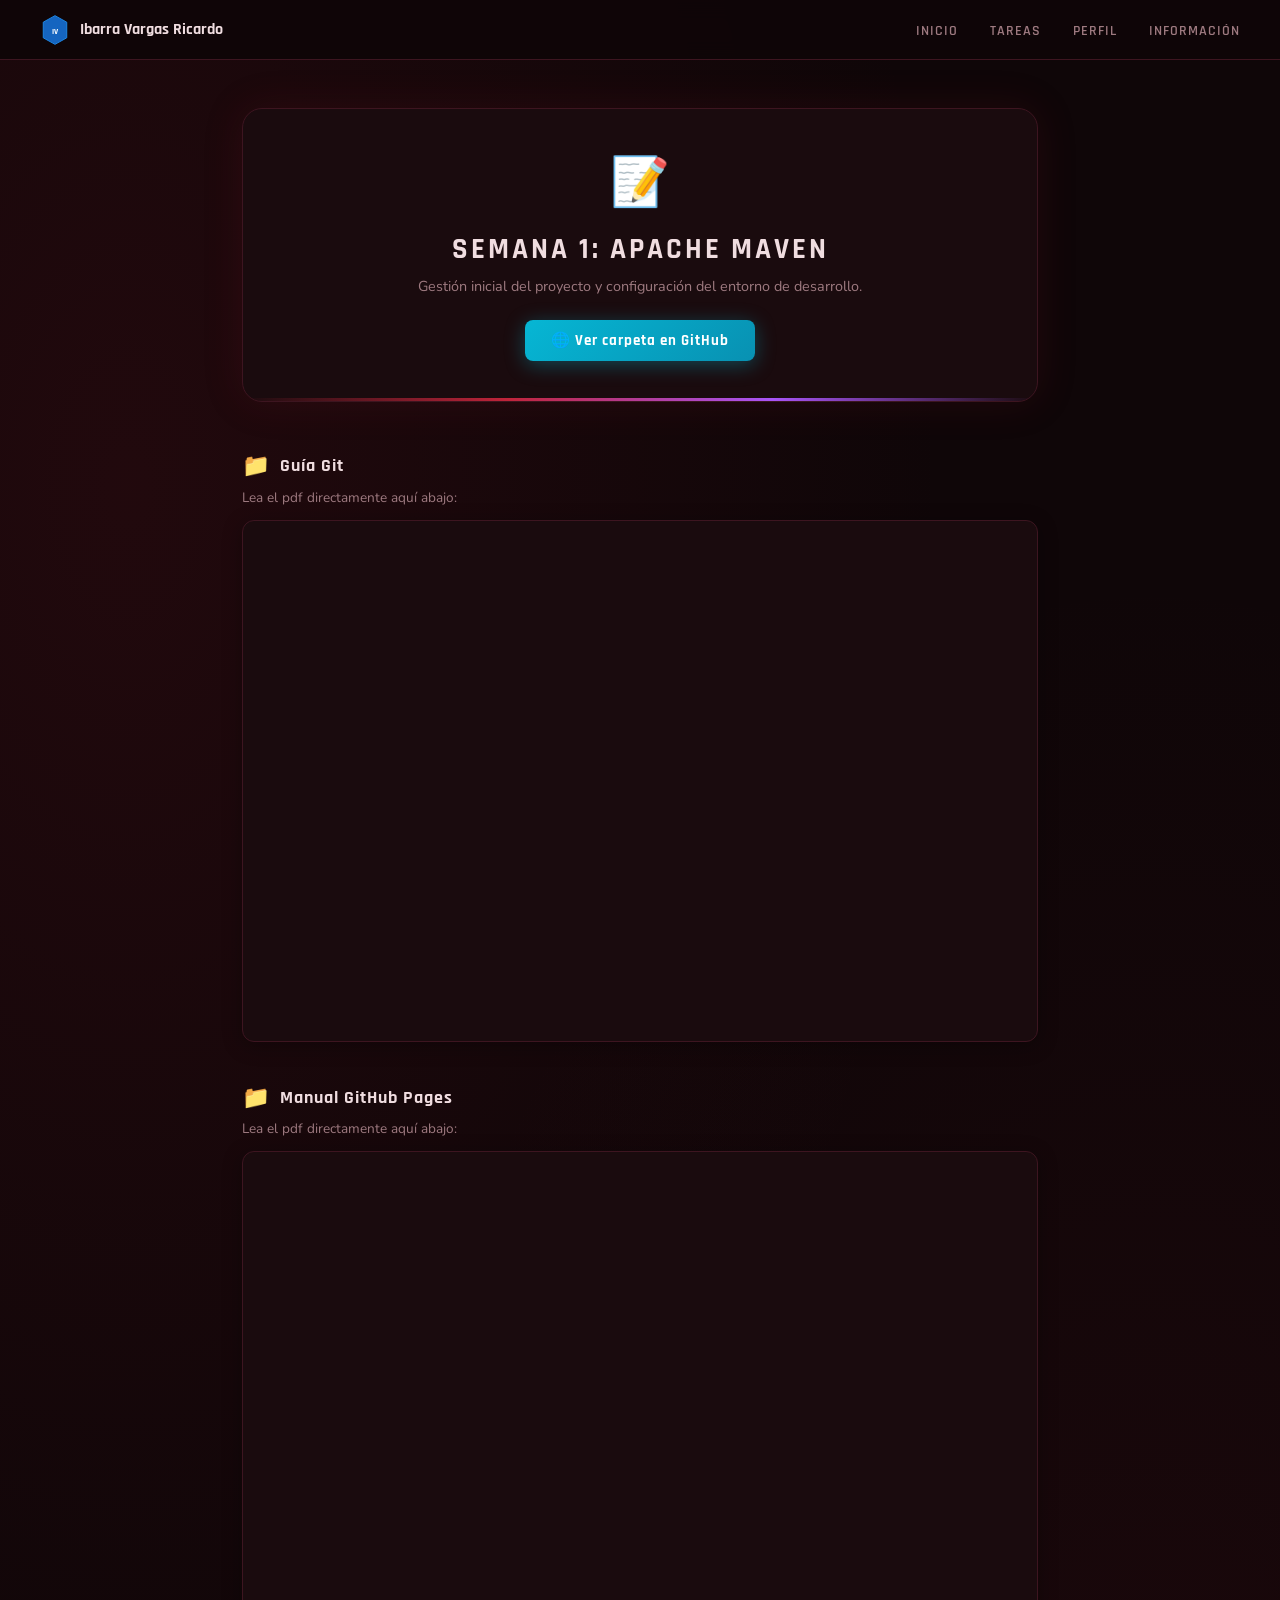
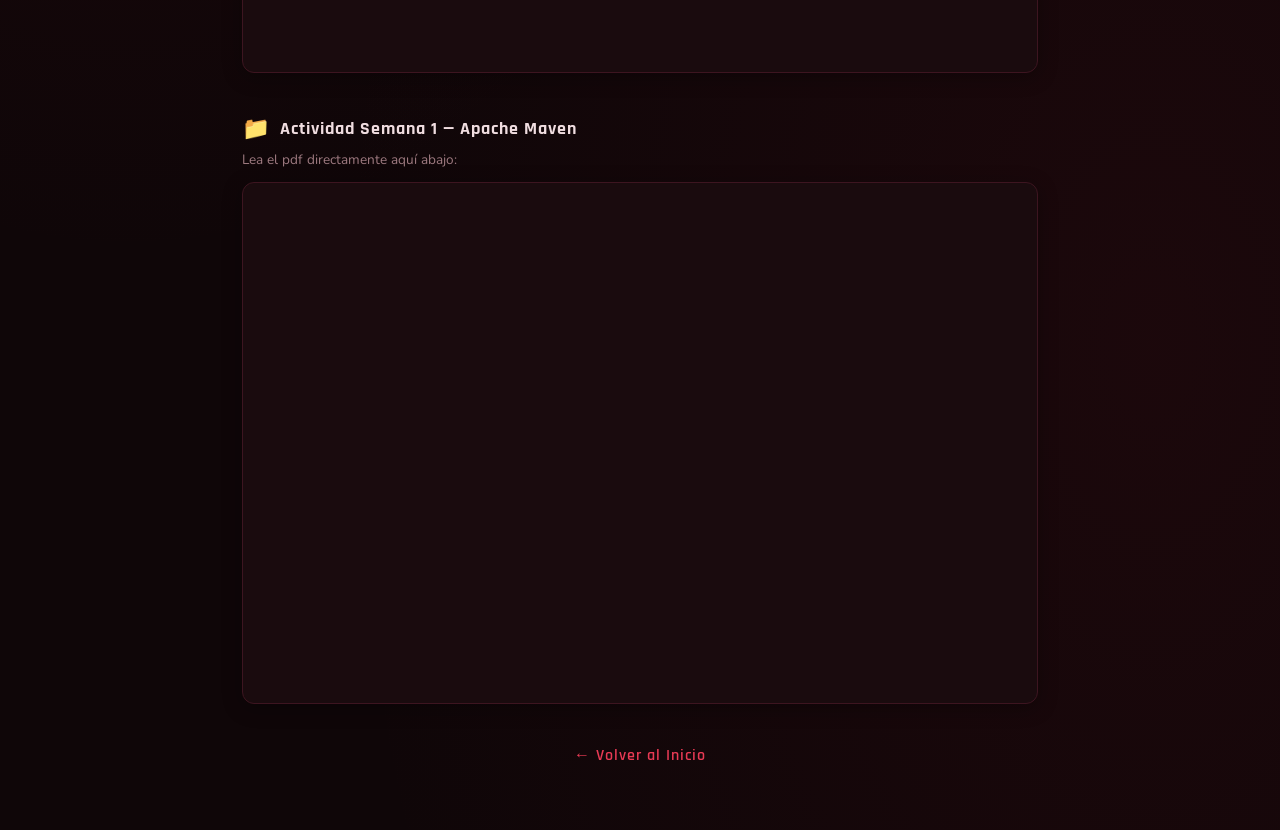
==== commit 697f8676: "Add files via upload" ====
--- a/pages/semana1.html
+++ b/pages/semana1.html
@@ -7,313 +7,155 @@
   <link href="https://fonts.googleapis.com/css2?family=Rajdhani:wght@400;600;700&family=Nunito:wght@300;400;600;700&display=swap" rel="stylesheet">
   <style>
     :root {
-      --bg-dark:    #0f0608;
-      --bg-card:    #1a0b0e;
-      --accent:     #8b1a2a;
-      --accent2:    #c0243a;
-      --accent3:    #e83a54;
-      --gold:       #d4a853;
-      --text:       #f0dde0;
-      --text-muted: #9e7a80;
-      --border:     #3d1520;
+      --bg-dark:#0f0608; --bg-card:#1a0b0e; --accent:#8b1a2a;
+      --accent2:#c0243a; --accent3:#e83a54;
+      --text:#f0dde0; --text-muted:#9e7a80; --border:#3d1520;
     }
+    * { margin:0; padding:0; box-sizing:border-box; }
+    body {
+      font-family:'Nunito',sans-serif; background-color:var(--bg-dark);
+      color:var(--text); min-height:100vh;
+      background-image:
+        radial-gradient(ellipse at 10% 20%,rgba(139,26,42,0.15) 0%,transparent 50%),
+        radial-gradient(ellipse at 90% 80%,rgba(139,26,42,0.10) 0%,transparent 50%);
+    }
+    nav {
+      display:flex; align-items:center; justify-content:space-between;
+      padding:0 2.5rem; height:60px; background:rgba(15,6,8,0.95);
+      border-bottom:1px solid var(--border); position:sticky; top:0; z-index:100;
+      backdrop-filter:blur(10px);
+    }
+    .nav-brand {
+      display:flex; align-items:center; gap:10px;
+      font-family:'Rajdhani',sans-serif; font-weight:700; font-size:1rem;
+      color:var(--text); text-decoration:none;
+    }
+    .nav-logo-hex { width:30px; height:30px; }
+    .nav-links { display:flex; gap:2rem; list-style:none; }
+    .nav-links a {
+      text-decoration:none; color:var(--text-muted);
+      font-family:'Rajdhani',sans-serif; font-weight:600;
+      font-size:0.9rem; letter-spacing:1px; text-transform:uppercase; transition:color 0.2s;
+    }
+    .nav-links a:hover { color:var(--accent3); }
 
-    * { margin: 0; padding: 0; box-sizing: border-box; }
+    main { max-width:860px; margin:0 auto; padding:3rem 2rem 4rem; }
 
-    body {
-      font-family: 'Nunito', sans-serif;
-      background-color: var(--bg-dark);
-      color: var(--text);
-      min-height: 100vh;
-      background-image:
-        radial-gradient(ellipse at 10% 20%, rgba(139,26,42,0.15) 0%, transparent 50%),
-        radial-gradient(ellipse at 90% 80%, rgba(139,26,42,0.10) 0%, transparent 50%);
+    .hero-semana {
+      background:var(--bg-card); border:1px solid var(--border);
+      border-radius:20px; padding:2.5rem 2rem; text-align:center;
+      position:relative; overflow:hidden; margin-bottom:3rem;
+      box-shadow:0 0 40px rgba(139,26,42,0.15); animation:fadeIn 0.6s ease;
     }
+    .hero-semana::before {
+      content:''; position:absolute; bottom:0; left:0; right:0; height:3px;
+      background:linear-gradient(90deg,transparent,var(--accent2),#a855f7,transparent);
+    }
+    .hero-icon { font-size:3rem; margin-bottom:1rem; display:block; }
+    .hero-semana h1 {
+      font-family:'Rajdhani',sans-serif; font-size:1.8rem; font-weight:700;
+      letter-spacing:3px; color:var(--text); text-transform:uppercase; margin-bottom:0.5rem;
+    }
+    .hero-semana p { color:var(--text-muted); font-size:0.9rem; margin-bottom:1.5rem; }
+    .btn-github {
+      display:inline-flex; align-items:center; gap:8px;
+      background:linear-gradient(135deg,#06b6d4,#0891b2);
+      color:#fff; border:none; padding:0.7rem 1.6rem; border-radius:8px;
+      font-family:'Rajdhani',sans-serif; font-weight:700; font-size:0.95rem;
+      letter-spacing:1px; cursor:pointer; text-decoration:none;
+      box-shadow:0 4px 20px rgba(6,182,212,0.35); transition:all 0.2s;
+    }
+    .btn-github:hover { transform:translateY(-2px); box-shadow:0 6px 28px rgba(6,182,212,0.5); }
 
-    /* NAV */
-    nav {
-      display: flex;
-      align-items: center;
-      justify-content: space-between;
-      padding: 0 2.5rem;
-      height: 60px;
-      background: rgba(15,6,8,0.95);
-      border-bottom: 1px solid var(--border);
-      position: sticky;
-      top: 0;
-      z-index: 100;
-      backdrop-filter: blur(10px);
+    .pdf-section { margin-bottom:2.5rem; animation:fadeIn 0.5s ease; }
+    .pdf-section-header { display:flex; align-items:center; gap:10px; margin-bottom:0.4rem; }
+    .pdf-folder { font-size:1.4rem; }
+    .pdf-section-title {
+      font-family:'Rajdhani',sans-serif; font-size:1.15rem; font-weight:700;
+      color:var(--text); letter-spacing:1px;
     }
+    .pdf-section-desc { color:var(--text-muted); font-size:0.85rem; margin-bottom:0.8rem; }
+    .pdf-embed-wrapper {
+      background:var(--bg-card); border:1px solid var(--border);
+      border-radius:12px; overflow:hidden; box-shadow:0 4px 20px rgba(0,0,0,0.3);
+    }
+    .pdf-embed-wrapper iframe { width:100%; height:520px; border:none; display:block; }
 
-    .nav-brand {
-      display: flex;
-      align-items: center;
-      gap: 10px;
-      font-family: 'Rajdhani', sans-serif;
-      font-weight: 700;
-      font-size: 1rem;
-      color: var(--text);
-      text-decoration: none;
+    .back-center { text-align:center; margin-top:2.5rem; }
+    .back-link {
+      color:var(--accent3); text-decoration:none;
+      font-family:'Rajdhani',sans-serif; font-weight:600; letter-spacing:1px; transition:color 0.2s;
     }
-
-    .nav-logo-hex { width: 30px; height: 30px; }
-
-    .nav-links { display: flex; gap: 2rem; list-style: none; }
-    .nav-links a {
-      text-decoration: none;
-      color: var(--text-muted);
-      font-family: 'Rajdhani', sans-serif;
-      font-weight: 600;
-      font-size: 0.9rem;
-      letter-spacing: 1px;
-      text-transform: uppercase;
-      transition: color 0.2s;
-    }
-    .nav-links a:hover { color: var(--accent3); }
-
-    /* BREADCRUMB */
-    .breadcrumb {
-      padding: 1rem 3rem;
-      font-size: 0.85rem;
-      color: var(--text-muted);
-      font-family: 'Rajdhani', sans-serif;
-      letter-spacing: 0.5px;
-    }
-    .breadcrumb a { color: var(--accent3); text-decoration: none; }
-    .breadcrumb a:hover { text-decoration: underline; }
-    .breadcrumb span { margin: 0 6px; }
-
-    /* MAIN */
-    main {
-      max-width: 900px;
-      margin: 0 auto;
-      padding: 1rem 2rem 4rem;
-    }
-
-    /* HEADER DE SEMANA */
-    .semana-header {
-      background: var(--bg-card);
-      border: 1px solid var(--border);
-      border-radius: 16px;
-      padding: 2rem 2.5rem;
-      margin-bottom: 2rem;
-      position: relative;
-      overflow: hidden;
-      animation: fadeIn 0.5s ease;
-    }
-
-    .semana-header::before {
-      content: '';
-      position: absolute;
-      bottom: 0; left: 0; right: 0;
-      height: 3px;
-      background: linear-gradient(90deg, transparent, var(--accent2), var(--accent3), transparent);
-    }
-
-    .semana-tag {
-      display: inline-block;
-      background: var(--accent);
-      color: #fff;
-      font-family: 'Rajdhani', sans-serif;
-      font-weight: 700;
-      font-size: 0.75rem;
-      letter-spacing: 2px;
-      padding: 3px 10px;
-      border-radius: 4px;
-      text-transform: uppercase;
-      margin-bottom: 0.75rem;
-    }
-
-    .semana-title {
-      font-family: 'Rajdhani', sans-serif;
-      font-size: 1.8rem;
-      font-weight: 700;
-      letter-spacing: 2px;
-      color: var(--text);
-      margin-bottom: 0.4rem;
-    }
-
-    .semana-unidad {
-      color: var(--text-muted);
-      font-size: 0.88rem;
-    }
-
-    /* SECCIONES */
-    .section-card {
-      background: var(--bg-card);
-      border: 1px solid var(--border);
-      border-radius: 14px;
-      padding: 1.8rem 2.2rem;
-      margin-bottom: 1.5rem;
-      animation: fadeIn 0.6s ease;
-    }
-
-    .section-title {
-      font-family: 'Rajdhani', sans-serif;
-      font-size: 1.1rem;
-      font-weight: 700;
-      letter-spacing: 1.5px;
-      color: var(--accent3);
-      text-transform: uppercase;
-      margin-bottom: 1rem;
-      padding-bottom: 0.5rem;
-      border-bottom: 1px solid var(--border);
-    }
-
-    /* ARCHIVOS */
-    .file-list { list-style: none; display: flex; flex-direction: column; gap: 0.6rem; }
-
-    .file-item {
-      display: flex;
-      align-items: center;
-      gap: 0.8rem;
-      padding: 0.75rem 1rem;
-      background: rgba(139,26,42,0.08);
-      border: 1px solid var(--border);
-      border-radius: 8px;
-      transition: all 0.2s;
-    }
-
-    .file-item:hover {
-      border-color: var(--accent2);
-      background: rgba(139,26,42,0.18);
-    }
-
-    .file-icon { font-size: 1.2rem; flex-shrink: 0; }
-
-    .file-name {
-      flex: 1;
-      font-size: 0.9rem;
-      color: var(--text);
-    }
-
-    .file-link {
-      text-decoration: none;
-      color: var(--accent3);
-      font-family: 'Rajdhani', sans-serif;
-      font-weight: 600;
-      font-size: 0.82rem;
-      letter-spacing: 1px;
-      transition: color 0.2s;
-    }
-    .file-link:hover { color: #ff6b82; }
-
-    /* DESCRIPCIÓN */
-    .desc-text {
-      color: var(--text-muted);
-      font-size: 0.93rem;
-      line-height: 1.75;
-    }
-
-    .desc-text strong { color: var(--accent3); }
-
-    /* VACÍO PLACEHOLDER */
-    .empty-note {
-      color: var(--text-muted);
-      font-size: 0.88rem;
-      font-style: italic;
-      text-align: center;
-      padding: 1.5rem 0;
-    }
-
-    /* BACK */
-    .back-row {
-      text-align: center;
-      margin-top: 2.5rem;
-    }
-
-    .back-link {
-      color: var(--accent3);
-      text-decoration: none;
-      font-family: 'Rajdhani', sans-serif;
-      font-weight: 600;
-      letter-spacing: 1px;
-      transition: color 0.2s;
-    }
-    .back-link:hover { color: #ff6b82; }
-
-    @keyframes fadeIn {
-      from { opacity: 0; transform: translateY(12px); }
-      to   { opacity: 1; transform: translateY(0); }
-    }
+    .back-link:hover { color:#ff6b82; }
+    @keyframes fadeIn { from{opacity:0;transform:translateY(12px)} to{opacity:1;transform:translateY(0)} }
   </style>
 </head>
 <body>
-
-  <!-- NAVBAR -->
   <nav>
     <a class="nav-brand" href="../index.html">
       <svg class="nav-logo-hex" viewBox="0 0 40 46" xmlns="http://www.w3.org/2000/svg">
-        <polygon points="20,1 38,11 38,35 20,45 2,35 2,11"
-                 fill="#1565c0" stroke="#1e88e5" stroke-width="1.5"/>
-        <text x="20" y="29" font-family="Rajdhani,sans-serif"
-              font-size="13" font-weight="700" fill="white" text-anchor="middle">IV</text>
+        <polygon points="20,1 38,11 38,35 20,45 2,35 2,11" fill="#1565c0" stroke="#1e88e5" stroke-width="1.5"/>
+        <text x="20" y="29" font-family="Rajdhani,sans-serif" font-size="13" font-weight="700" fill="white" text-anchor="middle">IV</text>
       </svg>
       Ibarra Vargas Ricardo
     </a>
     <ul class="nav-links">
       <li><a href="../index.html">Inicio</a></li>
-      <li><a href="../index.html#tareas">Tareas</a></li>
-      <li><a href="../index.html#perfil">Perfil</a></li>
-      <li><a href="../index.html#info">Información</a></li>
+      <li><a href="../index.html">Tareas</a></li>
+      <li><a href="../index.html">Perfil</a></li>
+      <li><a href="../index.html">Información</a></li>
     </ul>
   </nav>
 
-  <!-- BREADCRUMB -->
-  <div class="breadcrumb">
-    <a href="../index.html">Inicio</a>
-    <span>›</span>
-    <a href="../index.html">Tareas</a>
-    <span>›</span>
-    Semana 1
-  </div>
-
-  <!-- CONTENIDO -->
   <main>
-
-    <!-- Cabecera de semana -->
-    <div class="semana-header">
-      <div class="semana-tag">Semana 1</div>
-      <div class="semana-title">SEMANA 1</div>
-      <div class="semana-unidad">📁 UNIDAD I: Programación Orientada a Objetos</div>
+    <div class="hero-semana">
+      <span class="hero-icon">📝</span>
+      <h1>Semana 1: Apache Maven</h1>
+      <p>Gestión inicial del proyecto y configuración del entorno de desarrollo.</p>
+      <a class="btn-github" href="https://github.com/TU_USUARIO/TU_REPO/tree/main/pages/semana1" target="_blank">
+        🌐 Ver carpeta en GitHub
+      </a>
     </div>
 
-    <!-- Descripción de la práctica -->
-    <div class="section-card">
-      <div class="section-title">📝 Descripción</div>
-      <p class="desc-text">
-        <!-- ✏️ EDITA AQUÍ: escribe de qué trata la práctica de esta semana -->
-        Descripción de las actividades realizadas durante la Semana 1.
-        Aquí puedes explicar los temas tratados, objetivos y lo aprendido.
-      </p>
+    <!-- PDF 1 -->
+    <div class="pdf-section">
+      <div class="pdf-section-header">
+        <span class="pdf-folder">📁</span>
+        <span class="pdf-section-title">Guía Git</span>
+      </div>
+      <p class="pdf-section-desc">Lea el pdf directamente aquí abajo:</p>
+      <div class="pdf-embed-wrapper">
+        <iframe src="semana1/GUIA_GITHUB_IbarraVargasRicardo.pdf" title="Guía GitHub"></iframe>
+      </div>
     </div>
 
-    <!-- Archivos entregados -->
-    <div class="section-card">
-      <div class="section-title">📂 Archivos</div>
-      <ul class="file-list">
-
-        <!-- ✏️ EDITA AQUÍ: agrega tus archivos.
-             El href debe ser la ruta al archivo dentro de la carpeta semana1/
-             Ejemplo: href="semana1/ACTIVIDAD_SEMANA_1.pdf"  -->
-
-        <li class="file-item">
-          <span class="file-icon">📄</span>
-          <span class="file-name">ACTIVIDAD SEMANA 1.pdf</span>
-          <a class="file-link" href="semana1/ACTIVIDAD_SEMANA_1.pdf" target="_blank">Ver archivo</a>
-        </li>
-
-        <!-- Agrega más archivos copiando el bloque <li> de arriba -->
-
-      </ul>
+    <!-- PDF 2 -->
+    <div class="pdf-section">
+      <div class="pdf-section-header">
+        <span class="pdf-folder">📁</span>
+        <span class="pdf-section-title">Manual GitHub Pages</span>
+      </div>
+      <p class="pdf-section-desc">Lea el pdf directamente aquí abajo:</p>
+      <div class="pdf-embed-wrapper">
+        <iframe src="semana1/MANUAL_GITHUB_IbarraVargasRicardo.pdf" title="Manual GitHub"></iframe>
+      </div>
     </div>
 
-    <!-- Volver -->
-    <div class="back-row">
+    <!-- PDF 3 -->
+    <div class="pdf-section">
+      <div class="pdf-section-header">
+        <span class="pdf-folder">📁</span>
+        <span class="pdf-section-title">Actividad Semana 1 — Apache Maven</span>
+      </div>
+      <p class="pdf-section-desc">Lea el pdf directamente aquí abajo:</p>
+      <div class="pdf-embed-wrapper">
+        <iframe src="semana1/SEMANA1_APACHE_IbarraVargaRicardo.pdf" title="Actividad Semana 1"></iframe>
+      </div>
+    </div>
+
+    <div class="back-center">
       <a class="back-link" href="../index.html">← Volver al Inicio</a>
     </div>
-
   </main>
-
 </body>
 </html>
